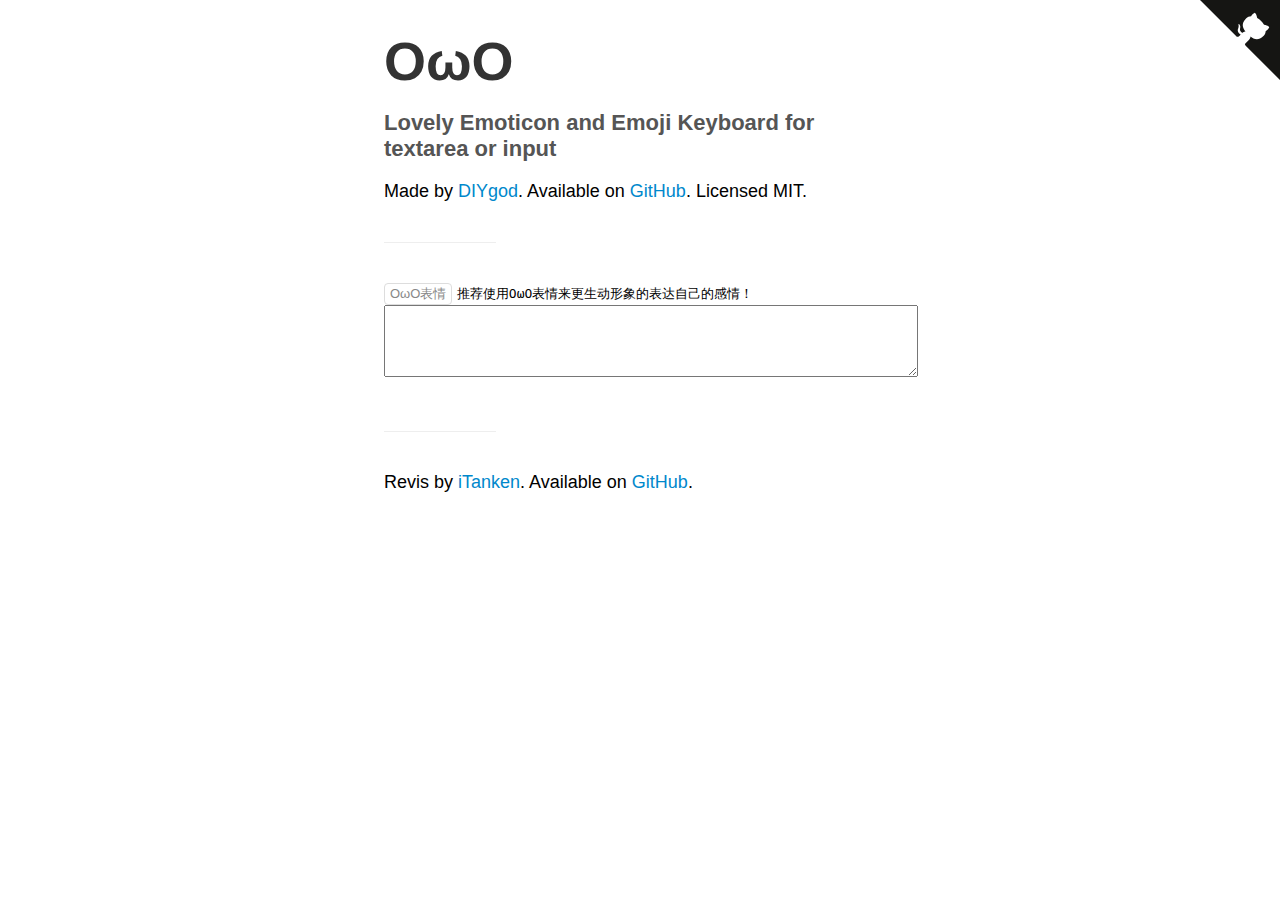
==== OwO/index.html @ 0794bdd7 "OwO Demo Revis by iTanken" ====
<!DOCTYPE html>
<html>
<head>
    <meta charset="UTF-8">
    <title>OωO Demo</title>
    <meta name="viewport" content="width=device-width, initial-scale=1.0">
    <link rel="stylesheet" href="OwO.min.css">
    <style>
        body {
            font-family: 'Helvetica Neue', Helvetica, Arial, sans-serif;
        }
        .container {
            max-width: 32rem;
            margin-left: auto;
            margin-right: auto;
            margin-bottom: 50px;
        }
        h1 {
            font-size: 54px;
            color: #333;
            margin: 30px 0 10px;
        }
        h2 {
            font-size: 22px;
            color: #555;
        }
        h3 {
            font-size: 24px;
            color: #555;
        }
        hr {
            display: block;
            width: 7rem;
            height: 1px;
            margin: 2.5rem 0;
            background-color: #eee;
            border: 0;
        }
        a {
            color: #08c;
            text-decoration: none;
        }
        p {
            font-size: 18px;
        }
    </style>
</head>
<body>
    <a href="https://github.com/DIYgod/OwO" target="_blank" class="github-corner"><svg width="80" height="80" viewBox="0 0 250 250" style="fill:#151513; color:#fff; position: absolute; top: 0; border: 0; right: 0;"><path d="M0,0 L115,115 L130,115 L142,142 L250,250 L250,0 Z"></path><path d="M128.3,109.0 C113.8,99.7 119.0,89.6 119.0,89.6 C122.0,82.7 120.5,78.6 120.5,78.6 C119.2,72.0 123.4,76.3 123.4,76.3 C127.3,80.9 125.5,87.3 125.5,87.3 C122.9,97.6 130.6,101.9 134.4,103.2" fill="currentColor" style="transform-origin: 130px 106px;" class="octo-arm"></path><path d="M115.0,115.0 C114.9,115.1 118.7,116.5 119.8,115.4 L133.7,101.6 C136.9,99.2 139.9,98.4 142.2,98.6 C133.8,88.0 127.5,74.4 143.8,58.0 C148.5,53.4 154.0,51.2 159.7,51.0 C160.3,49.4 163.2,43.6 171.4,40.1 C171.4,40.1 176.1,42.5 178.8,56.2 C183.1,58.6 187.2,61.8 190.9,65.4 C194.5,69.0 197.7,73.2 200.1,77.6 C213.8,80.2 216.3,84.9 216.3,84.9 C212.7,93.1 206.9,96.0 205.4,96.6 C205.1,102.4 203.0,107.8 198.3,112.5 C181.9,128.9 168.3,122.5 157.7,114.1 C157.9,116.9 156.7,120.9 152.7,124.9 L141.0,136.5 C139.8,137.7 141.6,141.9 141.8,141.8 Z" fill="currentColor" class="octo-body"></path></svg></a><style>.github-corner:hover .octo-arm{animation:octocat-wave 560ms ease-in-out}@keyframes octocat-wave{0%,100%{transform:rotate(0)}20%,60%{transform:rotate(-25deg)}40%,80%{transform:rotate(10deg)}}@media (max-width:500px){.github-corner:hover .octo-arm{animation:none}.github-corner .octo-arm{animation:octocat-wave 560ms ease-in-out}}</style>
    <div class="container">
        <h1>OωO</h1>
        <h2>Lovely Emoticon and Emoji Keyboard for textarea or input</h2>
        <p>Made by <a href="https://www.anotherhome.net/" target="_blank">DIYgod</a>. Available on <a href="https://github.com/DIYgod/OwO" target="_blank">GitHub</a>. Licensed MIT.</p>
        <hr>
        <div class="OwO"></div>
        <textarea class="OwO-textarea" style="width: 100%; height: 50px; margin-bottom: 10px; padding: 10px;"></textarea>
        <hr>
        <p>Revis by <a href="https://zixizixi.cn/" target="_blank">iTanken</a>. Available on <a href="https://github.com/iTanken/FrontProjects/tree/master/OwO" target="_blank">GitHub</a>.</p>
    </div>
    <script src="OwO.js"></script>
    <script>
      var OwO_demo = new OwO({
        logo: 'OωO表情',
        container: document.getElementsByClassName('OwO')[0],
        target: document.getElementsByClassName('OwO-textarea')[0],
        api: 'data/OwO.json',
        position: 'up',
        width: '100%',
        maxHeight: '250px',
        useMarkdown: true, // 输入图片是否使用Markdown格式
        appendContent:'<code> 推荐使用OωO表情来更生动形象的表达自己的感情！</code>', // 按钮后的提示信息
        usedSize: 'h_150'// 阿里云图床参数
      });
    </script>
</body>
</html>
---- OwO/OwO.min.css ----
.OwO{position:relative;-webkit-user-select:none;-moz-user-select:none;-ms-user-select:none;user-select:none;max-width:700px}.OwO:hover .OwO-logo{color:#444}.OwO.OwO-open .OwO-logo{border-radius:4px 4px 0 0;border-bottom:none;color:#444}.OwO.OwO-open .OwO-body{display:block}.OwO.OwO-up .OwO-body{top:inherit;bottom:23px;border-radius:4px 4px 4px 0}.OwO.OwO-up .OwO-body .OwO-bar .OwO-packages li:nth-child(1){border-radius:0}.OwO.OwO-up.OwO-open .OwO-logo{border:1px solid #ddd;border-radius:0 0 4px 4px;border-top:none}.OwO .OwO-logo{position:relative;display:inline-block;color:#888;background:#fff;border:1px solid #ddd;border-radius:4px;font-size:13px;padding:2px 5px;cursor:pointer;height:22px;box-sizing:border-box;z-index:2;line-height:16px}.OwO .OwO-logo:hover span{display:inline-block;-webkit-animation:a 5s infinite ease-in-out;animation:a 5s infinite ease-in-out}.OwO .OwO-body{display:none;position:absolute;width:400px;background:#fff;border:1px solid #ddd;z-index:1;top:21px;border-radius:0 4px 4px 4px}.OwO .OwO-body .OwO-items{-webkit-user-select:none;-moz-user-select:none;-ms-user-select:none;user-select:none;display:none;padding:10px;margin:0;overflow:scroll;font-size:0}.OwO .OwO-body .OwO-items .OwO-item{list-style-type:none;background:#f7f7f7;padding:5px 10px;border-radius:5px;display:inline-block;font-size:12px;line-height:14px;margin:0 10px 12px 0;cursor:pointer;-webkit-transition:.3s;transition:.3s}.OwO .OwO-body .OwO-items .OwO-item:hover{background:#eee;box-shadow:0 2px 2px 0 rgba(0,0,0,.14),0 3px 1px -2px rgba(0,0,0,.2),0 1px 5px 0 rgba(0,0,0,.12);-webkit-animation:a 5s infinite ease-in-out;animation:a 5s infinite ease-in-out}.OwO .OwO-body .OwO-items-emoji .OwO-item{font-size:20px;line-height:19px}.OwO .OwO-body .OwO-items-image .OwO-item{max-width:calc(25% - 10px);box-sizing:border-box}.OwO .OwO-body .OwO-items-image .OwO-item img{max-width:100%}.OwO .OwO-body .OwO-items-show{display:block}.OwO .OwO-body .OwO-bar{width:100%;height:30px;border-top:1px solid #ddd;background:#fff;border-radius:0 0 4px 4px;color:#444}.OwO .OwO-body .OwO-bar .OwO-packages{margin:0;padding:0;font-size:0}.OwO .OwO-body .OwO-bar .OwO-packages li{list-style-type:none;display:inline-block;line-height:30px;font-size:14px;padding:0 10px;cursor:pointer;margin-right:3px}.OwO .OwO-body .OwO-bar .OwO-packages li:nth-child(1){border-radius:0 0 0 3px}.OwO .OwO-body .OwO-bar .OwO-packages li:hover{background:#eee}.OwO .OwO-body .OwO-bar .OwO-packages .OwO-package-active{background:#eee;-webkit-transition:.3s;transition:.3s}@-webkit-keyframes a{2%{-webkit-transform:translateY(1.5px) rotate(1.5deg);transform:translateY(1.5px) rotate(1.5deg)}4%{-webkit-transform:translateY(-1.5px) rotate(-.5deg);transform:translateY(-1.5px) rotate(-.5deg)}6%{-webkit-transform:translateY(1.5px) rotate(-1.5deg);transform:translateY(1.5px) rotate(-1.5deg)}8%{-webkit-transform:translateY(-1.5px) rotate(-1.5deg);transform:translateY(-1.5px) rotate(-1.5deg)}10%{-webkit-transform:translateY(2.5px) rotate(1.5deg);transform:translateY(2.5px) rotate(1.5deg)}12%{-webkit-transform:translateY(-.5px) rotate(1.5deg);transform:translateY(-.5px) rotate(1.5deg)}14%{-webkit-transform:translateY(-1.5px) rotate(1.5deg);transform:translateY(-1.5px) rotate(1.5deg)}16%{-webkit-transform:translateY(-.5px) rotate(-1.5deg);transform:translateY(-.5px) rotate(-1.5deg)}18%{-webkit-transform:translateY(.5px) rotate(-1.5deg);transform:translateY(.5px) rotate(-1.5deg)}20%{-webkit-transform:translateY(-1.5px) rotate(2.5deg);transform:translateY(-1.5px) rotate(2.5deg)}22%{-webkit-transform:translateY(.5px) rotate(-1.5deg);transform:translateY(.5px) rotate(-1.5deg)}24%{-webkit-transform:translateY(1.5px) rotate(1.5deg);transform:translateY(1.5px) rotate(1.5deg)}26%{-webkit-transform:translateY(.5px) rotate(.5deg);transform:translateY(.5px) rotate(.5deg)}28%{-webkit-transform:translateY(.5px) rotate(1.5deg);transform:translateY(.5px) rotate(1.5deg)}30%{-webkit-transform:translateY(-.5px) rotate(2.5deg);transform:translateY(-.5px) rotate(2.5deg)}32%,34%{-webkit-transform:translateY(1.5px) rotate(-.5deg);transform:translateY(1.5px) rotate(-.5deg)}36%{-webkit-transform:translateY(-1.5px) rotate(2.5deg);transform:translateY(-1.5px) rotate(2.5deg)}38%{-webkit-transform:translateY(1.5px) rotate(-1.5deg);transform:translateY(1.5px) rotate(-1.5deg)}40%{-webkit-transform:translateY(-.5px) rotate(2.5deg);transform:translateY(-.5px) rotate(2.5deg)}42%{-webkit-transform:translateY(2.5px) rotate(-1.5deg);transform:translateY(2.5px) rotate(-1.5deg)}44%{-webkit-transform:translateY(1.5px) rotate(.5deg);transform:translateY(1.5px) rotate(.5deg)}46%{-webkit-transform:translateY(-1.5px) rotate(2.5deg);transform:translateY(-1.5px) rotate(2.5deg)}48%{-webkit-transform:translateY(-.5px) rotate(.5deg);transform:translateY(-.5px) rotate(.5deg)}50%{-webkit-transform:translateY(.5px) rotate(.5deg);transform:translateY(.5px) rotate(.5deg)}52%{-webkit-transform:translateY(2.5px) rotate(2.5deg);transform:translateY(2.5px) rotate(2.5deg)}54%{-webkit-transform:translateY(-1.5px) rotate(1.5deg);transform:translateY(-1.5px) rotate(1.5deg)}56%{-webkit-transform:translateY(2.5px) rotate(2.5deg);transform:translateY(2.5px) rotate(2.5deg)}58%{-webkit-transform:translateY(.5px) rotate(2.5deg);transform:translateY(.5px) rotate(2.5deg)}60%{-webkit-transform:translateY(2.5px) rotate(2.5deg);transform:translateY(2.5px) rotate(2.5deg)}62%{-webkit-transform:translateY(-.5px) rotate(2.5deg);transform:translateY(-.5px) rotate(2.5deg)}64%{-webkit-transform:translateY(-.5px) rotate(1.5deg);transform:translateY(-.5px) rotate(1.5deg)}66%{-webkit-transform:translateY(1.5px) rotate(-.5deg);transform:translateY(1.5px) rotate(-.5deg)}68%{-webkit-transform:translateY(-1.5px) rotate(-.5deg);transform:translateY(-1.5px) rotate(-.5deg)}70%{-webkit-transform:translateY(1.5px) rotate(.5deg);transform:translateY(1.5px) rotate(.5deg)}72%{-webkit-transform:translateY(2.5px) rotate(1.5deg);transform:translateY(2.5px) rotate(1.5deg)}74%{-webkit-transform:translateY(-.5px) rotate(.5deg);transform:translateY(-.5px) rotate(.5deg)}76%{-webkit-transform:translateY(-.5px) rotate(2.5deg);transform:translateY(-.5px) rotate(2.5deg)}78%{-webkit-transform:translateY(-.5px) rotate(1.5deg);transform:translateY(-.5px) rotate(1.5deg)}80%{-webkit-transform:translateY(1.5px) rotate(1.5deg);transform:translateY(1.5px) rotate(1.5deg)}82%{-webkit-transform:translateY(-.5px) rotate(.5deg);transform:translateY(-.5px) rotate(.5deg)}84%{-webkit-transform:translateY(1.5px) rotate(2.5deg);transform:translateY(1.5px) rotate(2.5deg)}86%{-webkit-transform:translateY(-1.5px) rotate(-1.5deg);transform:translateY(-1.5px) rotate(-1.5deg)}88%{-webkit-transform:translateY(-.5px) rotate(2.5deg);transform:translateY(-.5px) rotate(2.5deg)}90%{-webkit-transform:translateY(2.5px) rotate(-.5deg);transform:translateY(2.5px) rotate(-.5deg)}92%{-webkit-transform:translateY(.5px) rotate(-.5deg);transform:translateY(.5px) rotate(-.5deg)}94%{-webkit-transform:translateY(2.5px) rotate(.5deg);transform:translateY(2.5px) rotate(.5deg)}96%{-webkit-transform:translateY(-.5px) rotate(1.5deg);transform:translateY(-.5px) rotate(1.5deg)}98%{-webkit-transform:translateY(-1.5px) rotate(-.5deg);transform:translateY(-1.5px) rotate(-.5deg)}0%,to{-webkit-transform:translate(0) rotate(0deg);transform:translate(0) rotate(0deg)}}@keyframes a{2%{-webkit-transform:translateY(1.5px) rotate(1.5deg);transform:translateY(1.5px) rotate(1.5deg)}4%{-webkit-transform:translateY(-1.5px) rotate(-.5deg);transform:translateY(-1.5px) rotate(-.5deg)}6%{-webkit-transform:translateY(1.5px) rotate(-1.5deg);transform:translateY(1.5px) rotate(-1.5deg)}8%{-webkit-transform:translateY(-1.5px) rotate(-1.5deg);transform:translateY(-1.5px) rotate(-1.5deg)}10%{-webkit-transform:translateY(2.5px) rotate(1.5deg);transform:translateY(2.5px) rotate(1.5deg)}12%{-webkit-transform:translateY(-.5px) rotate(1.5deg);transform:translateY(-.5px) rotate(1.5deg)}14%{-webkit-transform:translateY(-1.5px) rotate(1.5deg);transform:translateY(-1.5px) rotate(1.5deg)}16%{-webkit-transform:translateY(-.5px) rotate(-1.5deg);transform:translateY(-.5px) rotate(-1.5deg)}18%{-webkit-transform:translateY(.5px) rotate(-1.5deg);transform:translateY(.5px) rotate(-1.5deg)}20%{-webkit-transform:translateY(-1.5px) rotate(2.5deg);transform:translateY(-1.5px) rotate(2.5deg)}22%{-webkit-transform:translateY(.5px) rotate(-1.5deg);transform:translateY(.5px) rotate(-1.5deg)}24%{-webkit-transform:translateY(1.5px) rotate(1.5deg);transform:translateY(1.5px) rotate(1.5deg)}26%{-webkit-transform:translateY(.5px) rotate(.5deg);transform:translateY(.5px) rotate(.5deg)}28%{-webkit-transform:translateY(.5px) rotate(1.5deg);transform:translateY(.5px) rotate(1.5deg)}30%{-webkit-transform:translateY(-.5px) rotate(2.5deg);transform:translateY(-.5px) rotate(2.5deg)}32%,34%{-webkit-transform:translateY(1.5px) rotate(-.5deg);transform:translateY(1.5px) rotate(-.5deg)}36%{-webkit-transform:translateY(-1.5px) rotate(2.5deg);transform:translateY(-1.5px) rotate(2.5deg)}38%{-webkit-transform:translateY(1.5px) rotate(-1.5deg);transform:translateY(1.5px) rotate(-1.5deg)}40%{-webkit-transform:translateY(-.5px) rotate(2.5deg);transform:translateY(-.5px) rotate(2.5deg)}42%{-webkit-transform:translateY(2.5px) rotate(-1.5deg);transform:translateY(2.5px) rotate(-1.5deg)}44%{-webkit-transform:translateY(1.5px) rotate(.5deg);transform:translateY(1.5px) rotate(.5deg)}46%{-webkit-transform:translateY(-1.5px) rotate(2.5deg);transform:translateY(-1.5px) rotate(2.5deg)}48%{-webkit-transform:translateY(-.5px) rotate(.5deg);transform:translateY(-.5px) rotate(.5deg)}50%{-webkit-transform:translateY(.5px) rotate(.5deg);transform:translateY(.5px) rotate(.5deg)}52%{-webkit-transform:translateY(2.5px) rotate(2.5deg);transform:translateY(2.5px) rotate(2.5deg)}54%{-webkit-transform:translateY(-1.5px) rotate(1.5deg);transform:translateY(-1.5px) rotate(1.5deg)}56%{-webkit-transform:translateY(2.5px) rotate(2.5deg);transform:translateY(2.5px) rotate(2.5deg)}58%{-webkit-transform:translateY(.5px) rotate(2.5deg);transform:translateY(.5px) rotate(2.5deg)}60%{-webkit-transform:translateY(2.5px) rotate(2.5deg);transform:translateY(2.5px) rotate(2.5deg)}62%{-webkit-transform:translateY(-.5px) rotate(2.5deg);transform:translateY(-.5px) rotate(2.5deg)}64%{-webkit-transform:translateY(-.5px) rotate(1.5deg);transform:translateY(-.5px) rotate(1.5deg)}66%{-webkit-transform:translateY(1.5px) rotate(-.5deg);transform:translateY(1.5px) rotate(-.5deg)}68%{-webkit-transform:translateY(-1.5px) rotate(-.5deg);transform:translateY(-1.5px) rotate(-.5deg)}70%{-webkit-transform:translateY(1.5px) rotate(.5deg);transform:translateY(1.5px) rotate(.5deg)}72%{-webkit-transform:translateY(2.5px) rotate(1.5deg);transform:translateY(2.5px) rotate(1.5deg)}74%{-webkit-transform:translateY(-.5px) rotate(.5deg);transform:translateY(-.5px) rotate(.5deg)}76%{-webkit-transform:translateY(-.5px) rotate(2.5deg);transform:translateY(-.5px) rotate(2.5deg)}78%{-webkit-transform:translateY(-.5px) rotate(1.5deg);transform:translateY(-.5px) rotate(1.5deg)}80%{-webkit-transform:translateY(1.5px) rotate(1.5deg);transform:translateY(1.5px) rotate(1.5deg)}82%{-webkit-transform:translateY(-.5px) rotate(.5deg);transform:translateY(-.5px) rotate(.5deg)}84%{-webkit-transform:translateY(1.5px) rotate(2.5deg);transform:translateY(1.5px) rotate(2.5deg)}86%{-webkit-transform:translateY(-1.5px) rotate(-1.5deg);transform:translateY(-1.5px) rotate(-1.5deg)}88%{-webkit-transform:translateY(-.5px) rotate(2.5deg);transform:translateY(-.5px) rotate(2.5deg)}90%{-webkit-transform:translateY(2.5px) rotate(-.5deg);transform:translateY(2.5px) rotate(-.5deg)}92%{-webkit-transform:translateY(.5px) rotate(-.5deg);transform:translateY(.5px) rotate(-.5deg)}94%{-webkit-transform:translateY(2.5px) rotate(.5deg);transform:translateY(2.5px) rotate(.5deg)}96%{-webkit-transform:translateY(-.5px) rotate(1.5deg);transform:translateY(-.5px) rotate(1.5deg)}98%{-webkit-transform:translateY(-1.5px) rotate(-.5deg);transform:translateY(-1.5px) rotate(-.5deg)}0%,to{-webkit-transform:translate(0) rotate(0deg);transform:translate(0) rotate(0deg)}}
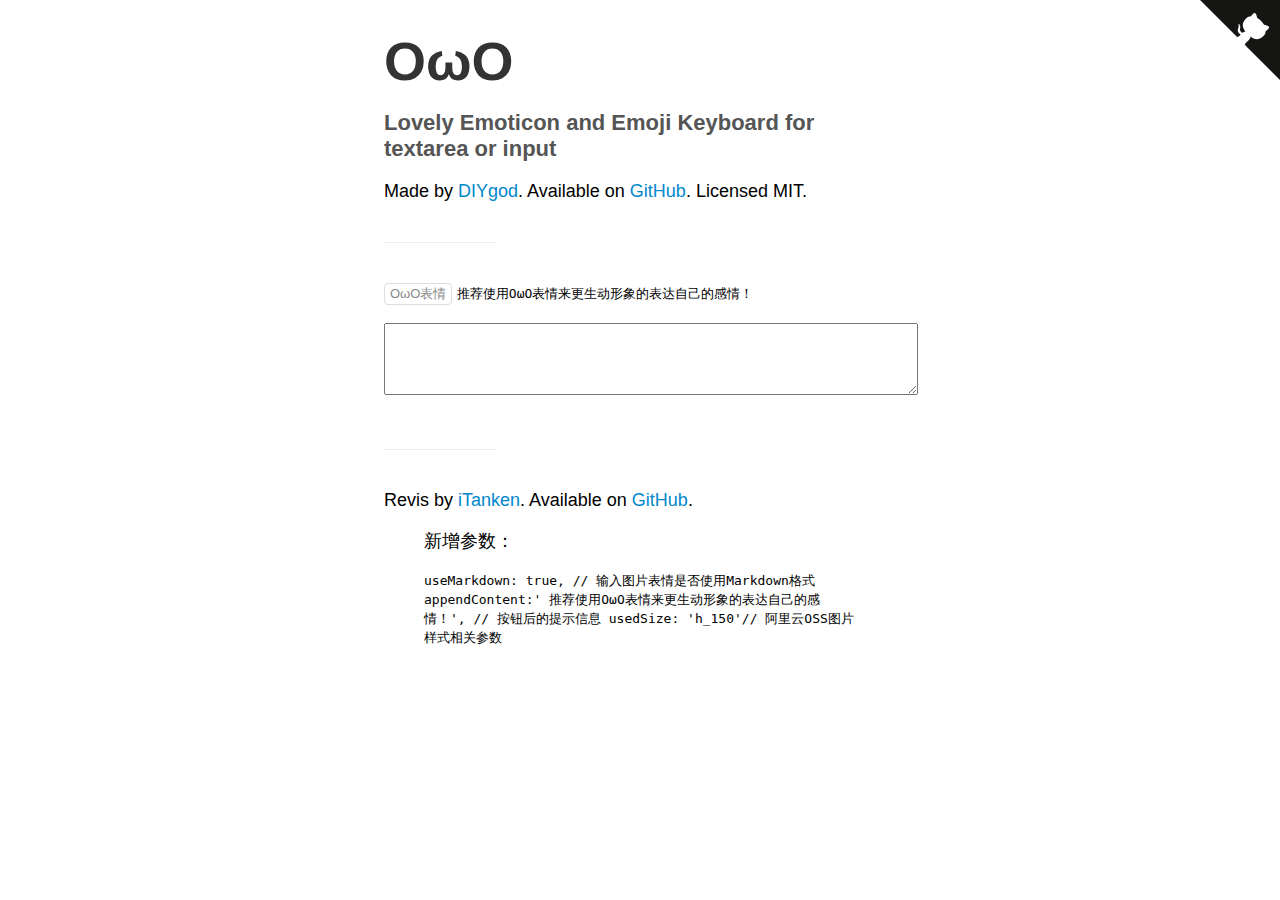
==== commit cbcff03d: "Update index.html" ====
--- a/OwO/index.html
+++ b/OwO/index.html
@@ -52,10 +52,18 @@
         <h2>Lovely Emoticon and Emoji Keyboard for textarea or input</h2>
         <p>Made by <a href="https://www.anotherhome.net/" target="_blank">DIYgod</a>. Available on <a href="https://github.com/DIYgod/OwO" target="_blank">GitHub</a>. Licensed MIT.</p>
         <hr>
-        <div class="OwO"></div>
+        <div class="OwO"></div><br>
         <textarea class="OwO-textarea" style="width: 100%; height: 50px; margin-bottom: 10px; padding: 10px;"></textarea>
         <hr>
         <p>Revis by <a href="https://zixizixi.cn/" target="_blank">iTanken</a>. Available on <a href="https://github.com/iTanken/FrontProjects/tree/master/OwO" target="_blank">GitHub</a>.</p>
+        <blockquote>
+            <p>新增参数：</p>
+            <code>
+                useMarkdown: true, // 输入图片表情是否使用Markdown格式
+                appendContent:'<code> 推荐使用OωO表情来更生动形象的表达自己的感情！</code>', // 按钮后的提示信息
+                usedSize: 'h_150'// 阿里云OSS图片样式相关参数
+            </code>
+        </blockquote>
     </div>
     <script src="OwO.js"></script>
     <script>
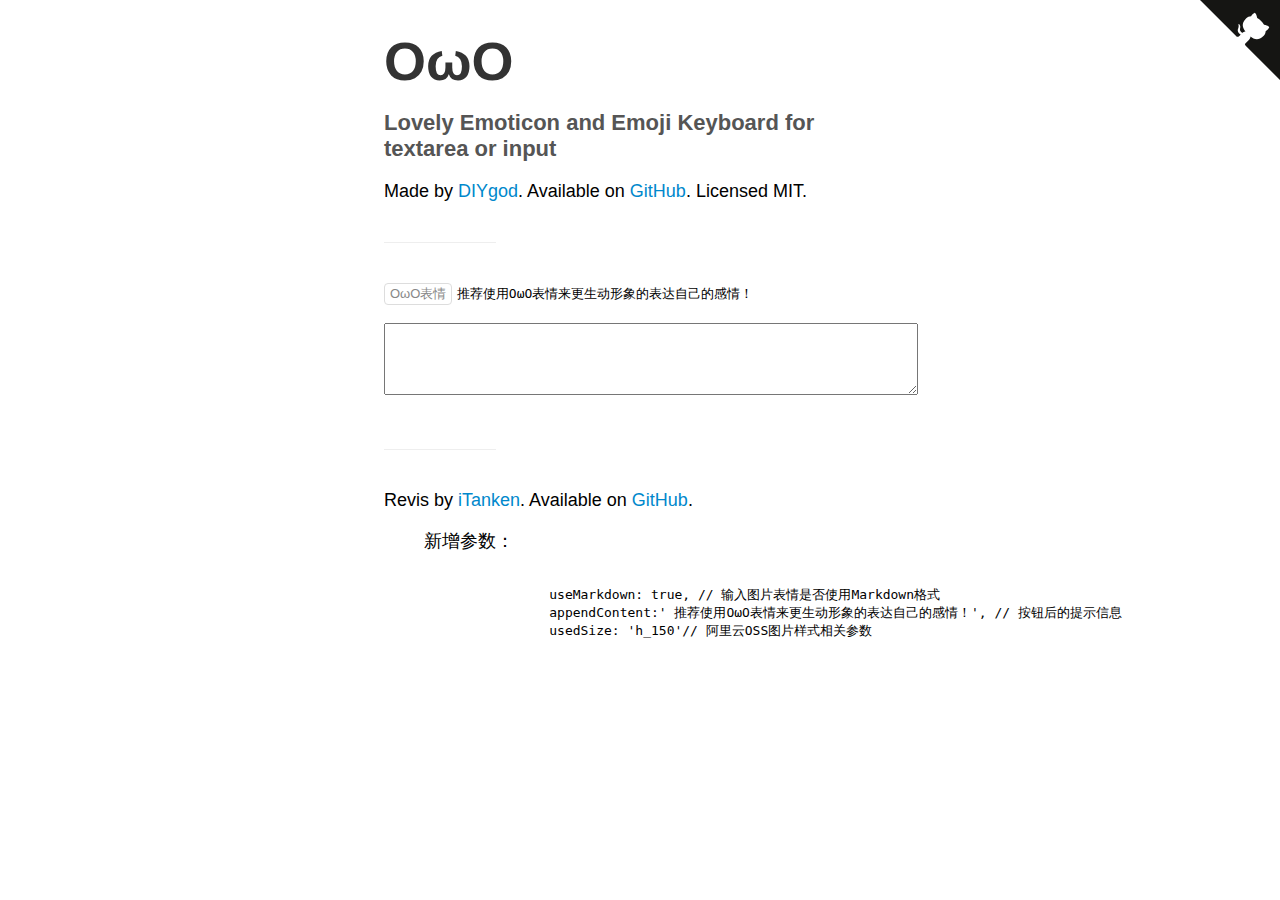
==== commit 8c32e7f7: "新增初始化参数、图片表情数据" ====
--- a/OwO/index.html
+++ b/OwO/index.html
@@ -58,11 +58,11 @@
         <p>Revis by <a href="https://zixizixi.cn/" target="_blank">iTanken</a>. Available on <a href="https://github.com/iTanken/FrontProjects/tree/master/OwO" target="_blank">GitHub</a>.</p>
         <blockquote>
             <p>新增参数：</p>
-            <code>
+            <pre><code>
                 useMarkdown: true, // 输入图片表情是否使用Markdown格式
                 appendContent:'<code> 推荐使用OωO表情来更生动形象的表达自己的感情！</code>', // 按钮后的提示信息
                 usedSize: 'h_150'// 阿里云OSS图片样式相关参数
-            </code>
+            </code></pre>
         </blockquote>
     </div>
     <script src="OwO.js"></script>
@@ -77,7 +77,7 @@
         maxHeight: '250px',
         useMarkdown: true, // 输入图片是否使用Markdown格式
         appendContent:'<code> 推荐使用OωO表情来更生动形象的表达自己的感情！</code>', // 按钮后的提示信息
-        usedSize: 'h_150'// 阿里云图床参数
+        usedSize: 'h_150'// 阿里云图床样式参数
       });
     </script>
 </body>
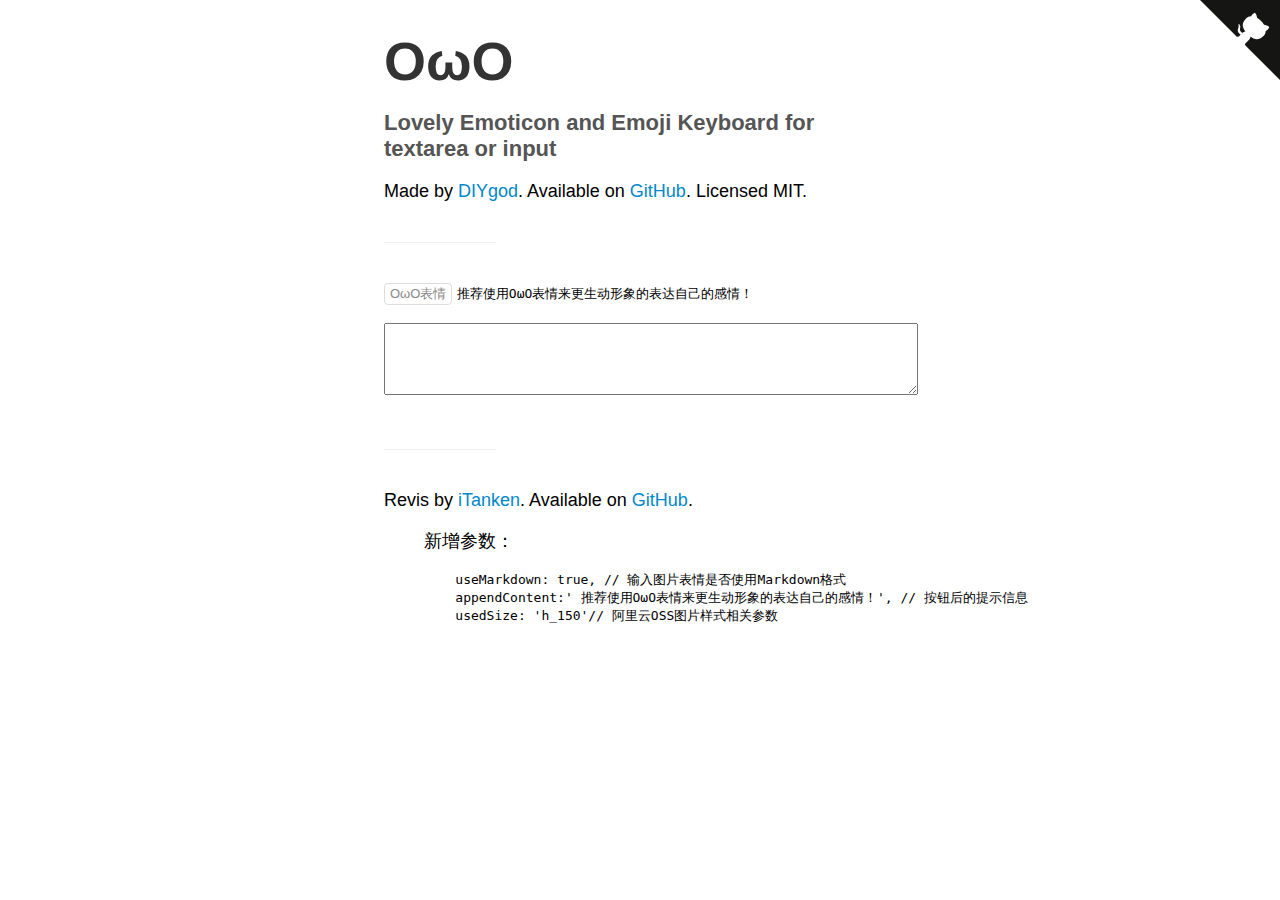
==== commit f6d21a59: "Update index.html" ====
--- a/OwO/index.html
+++ b/OwO/index.html
@@ -46,7 +46,7 @@
     </style>
 </head>
 <body>
-    <a href="https://github.com/DIYgod/OwO" target="_blank" class="github-corner"><svg width="80" height="80" viewBox="0 0 250 250" style="fill:#151513; color:#fff; position: absolute; top: 0; border: 0; right: 0;"><path d="M0,0 L115,115 L130,115 L142,142 L250,250 L250,0 Z"></path><path d="M128.3,109.0 C113.8,99.7 119.0,89.6 119.0,89.6 C122.0,82.7 120.5,78.6 120.5,78.6 C119.2,72.0 123.4,76.3 123.4,76.3 C127.3,80.9 125.5,87.3 125.5,87.3 C122.9,97.6 130.6,101.9 134.4,103.2" fill="currentColor" style="transform-origin: 130px 106px;" class="octo-arm"></path><path d="M115.0,115.0 C114.9,115.1 118.7,116.5 119.8,115.4 L133.7,101.6 C136.9,99.2 139.9,98.4 142.2,98.6 C133.8,88.0 127.5,74.4 143.8,58.0 C148.5,53.4 154.0,51.2 159.7,51.0 C160.3,49.4 163.2,43.6 171.4,40.1 C171.4,40.1 176.1,42.5 178.8,56.2 C183.1,58.6 187.2,61.8 190.9,65.4 C194.5,69.0 197.7,73.2 200.1,77.6 C213.8,80.2 216.3,84.9 216.3,84.9 C212.7,93.1 206.9,96.0 205.4,96.6 C205.1,102.4 203.0,107.8 198.3,112.5 C181.9,128.9 168.3,122.5 157.7,114.1 C157.9,116.9 156.7,120.9 152.7,124.9 L141.0,136.5 C139.8,137.7 141.6,141.9 141.8,141.8 Z" fill="currentColor" class="octo-body"></path></svg></a><style>.github-corner:hover .octo-arm{animation:octocat-wave 560ms ease-in-out}@keyframes octocat-wave{0%,100%{transform:rotate(0)}20%,60%{transform:rotate(-25deg)}40%,80%{transform:rotate(10deg)}}@media (max-width:500px){.github-corner:hover .octo-arm{animation:none}.github-corner .octo-arm{animation:octocat-wave 560ms ease-in-out}}</style>
+    <a href="https://github.com/iTanken/FrontProjects/tree/master/OwO" target="_blank" class="github-corner"><svg width="80" height="80" viewBox="0 0 250 250" style="fill:#151513; color:#fff; position: absolute; top: 0; border: 0; right: 0;"><path d="M0,0 L115,115 L130,115 L142,142 L250,250 L250,0 Z"></path><path d="M128.3,109.0 C113.8,99.7 119.0,89.6 119.0,89.6 C122.0,82.7 120.5,78.6 120.5,78.6 C119.2,72.0 123.4,76.3 123.4,76.3 C127.3,80.9 125.5,87.3 125.5,87.3 C122.9,97.6 130.6,101.9 134.4,103.2" fill="currentColor" style="transform-origin: 130px 106px;" class="octo-arm"></path><path d="M115.0,115.0 C114.9,115.1 118.7,116.5 119.8,115.4 L133.7,101.6 C136.9,99.2 139.9,98.4 142.2,98.6 C133.8,88.0 127.5,74.4 143.8,58.0 C148.5,53.4 154.0,51.2 159.7,51.0 C160.3,49.4 163.2,43.6 171.4,40.1 C171.4,40.1 176.1,42.5 178.8,56.2 C183.1,58.6 187.2,61.8 190.9,65.4 C194.5,69.0 197.7,73.2 200.1,77.6 C213.8,80.2 216.3,84.9 216.3,84.9 C212.7,93.1 206.9,96.0 205.4,96.6 C205.1,102.4 203.0,107.8 198.3,112.5 C181.9,128.9 168.3,122.5 157.7,114.1 C157.9,116.9 156.7,120.9 152.7,124.9 L141.0,136.5 C139.8,137.7 141.6,141.9 141.8,141.8 Z" fill="currentColor" class="octo-body"></path></svg></a><style>.github-corner:hover .octo-arm{animation:octocat-wave 560ms ease-in-out}@keyframes octocat-wave{0%,100%{transform:rotate(0)}20%,60%{transform:rotate(-25deg)}40%,80%{transform:rotate(10deg)}}@media (max-width:500px){.github-corner:hover .octo-arm{animation:none}.github-corner .octo-arm{animation:octocat-wave 560ms ease-in-out}}</style>
     <div class="container">
         <h1>OωO</h1>
         <h2>Lovely Emoticon and Emoji Keyboard for textarea or input</h2>
@@ -57,12 +57,12 @@
         <hr>
         <p>Revis by <a href="https://zixizixi.cn/" target="_blank">iTanken</a>. Available on <a href="https://github.com/iTanken/FrontProjects/tree/master/OwO" target="_blank">GitHub</a>.</p>
         <blockquote>
-            <p>新增参数：</p>
-            <pre><code>
-                useMarkdown: true, // 输入图片表情是否使用Markdown格式
-                appendContent:'<code> 推荐使用OωO表情来更生动形象的表达自己的感情！</code>', // 按钮后的提示信息
-                usedSize: 'h_150'// 阿里云OSS图片样式相关参数
-            </code></pre>
+        <p>新增参数：</p>
+<code><pre>
+    useMarkdown: true, // 输入图片表情是否使用Markdown格式
+    appendContent:'<code> 推荐使用OωO表情来更生动形象的表达自己的感情！</code>', // 按钮后的提示信息
+    usedSize: 'h_150'// 阿里云OSS图片样式相关参数
+</pre></code>
         </blockquote>
     </div>
     <script src="OwO.js"></script>
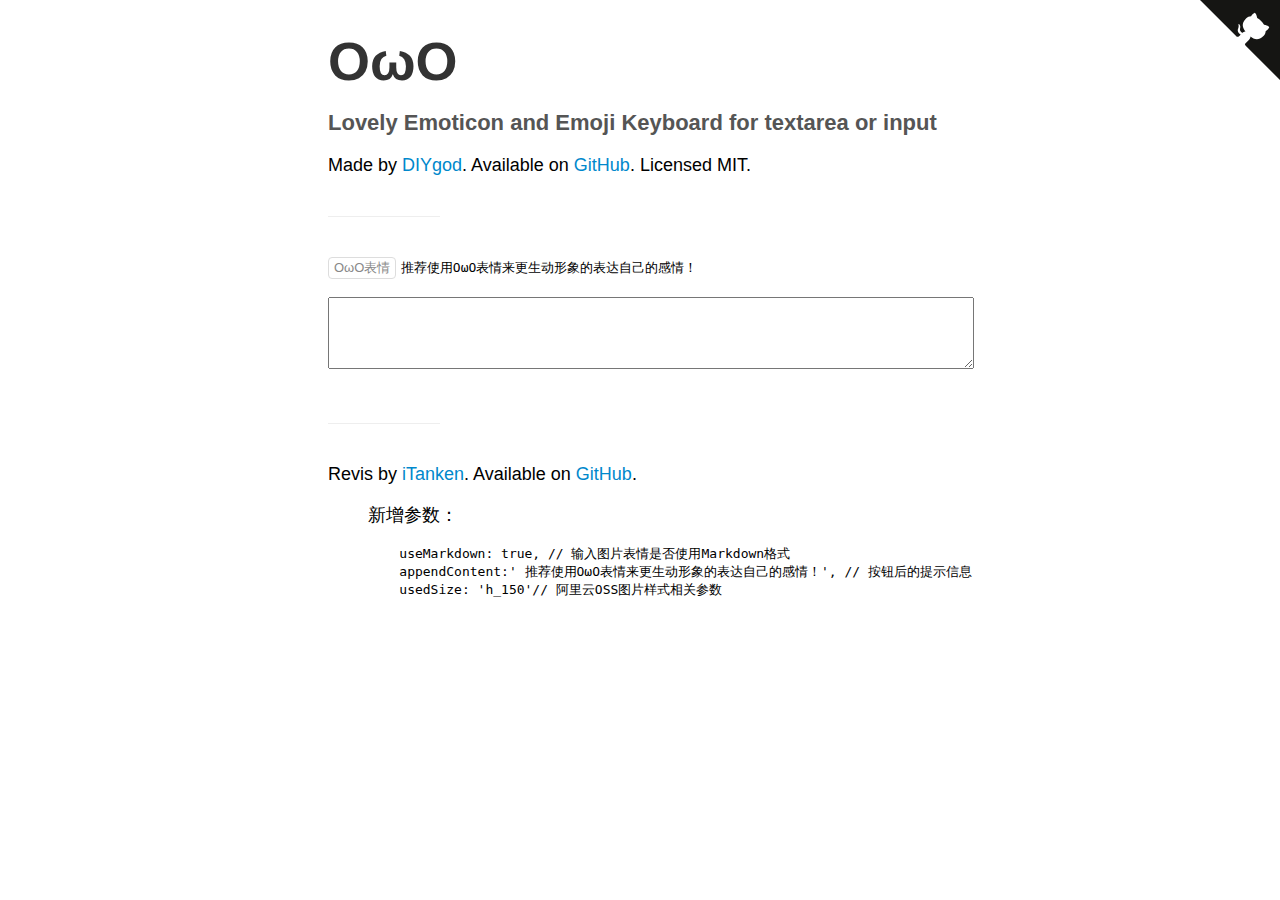
==== commit dde7178a: "Update index.html" ====
--- a/OwO/index.html
+++ b/OwO/index.html
@@ -10,7 +10,7 @@
             font-family: 'Helvetica Neue', Helvetica, Arial, sans-serif;
         }
         .container {
-            max-width: 32rem;
+            max-width: 39rem;
             margin-left: auto;
             margin-right: auto;
             margin-bottom: 50px;
